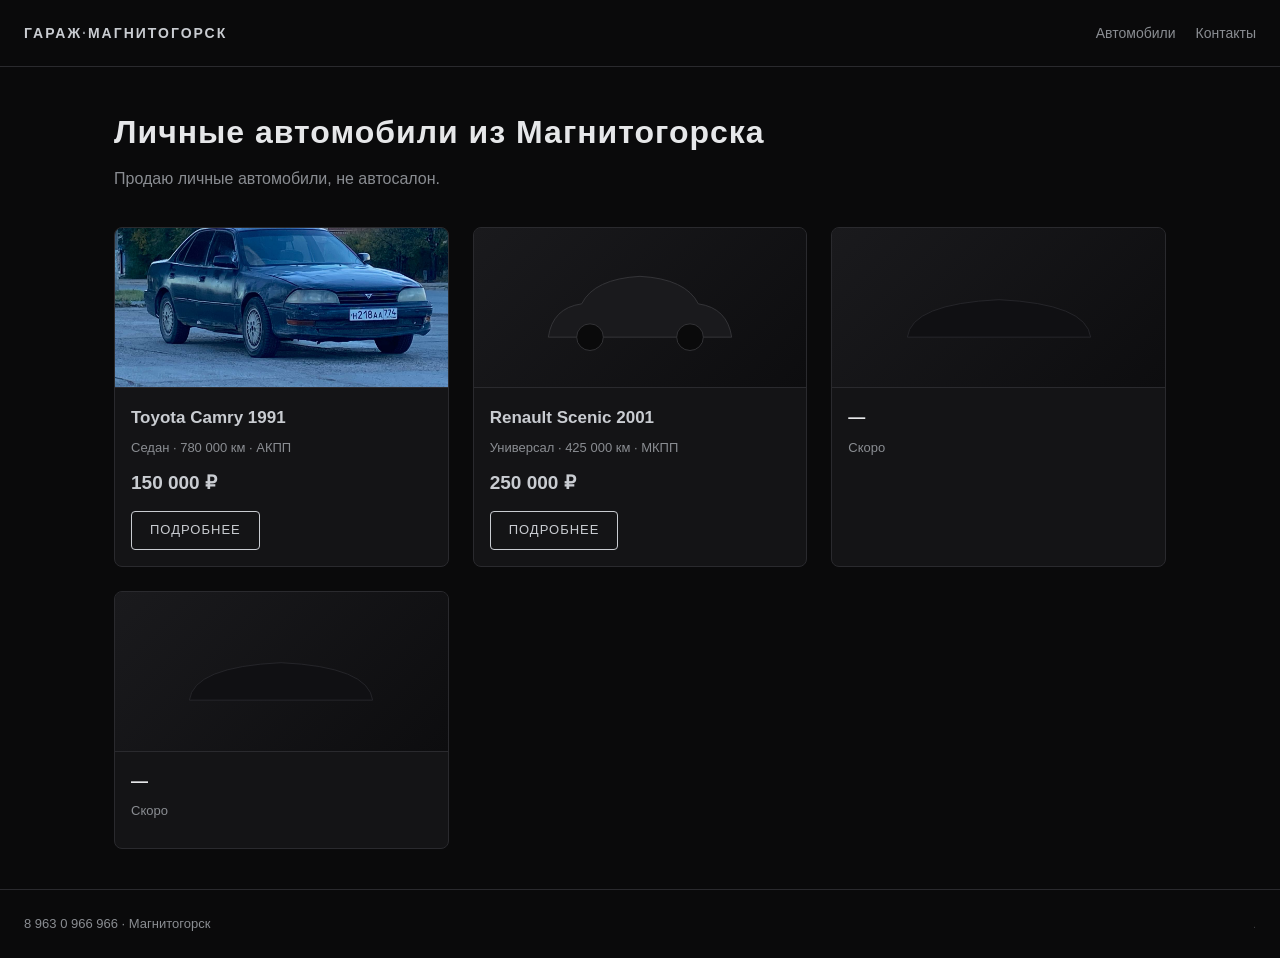
==== index.html @ 193edbfe "Add site files for edohod.ru" ====
<!DOCTYPE html>
<html lang="ru">
<head>
<meta charset="utf-8">
<meta name="viewport" content="width=device-width, initial-scale=1">
<title>Личные автомобили из Магнитогорска — edohod.ru</title>
<link rel="stylesheet" href="/style.css">

</head>
<body>
<header><div class="logo">ГАРАЖ<span>·</span>МАГНИТОГОРСК</div>
<nav><a href="/">Автомобили</a><a href="/contacts.html">Контакты</a></nav></header>
<div class="wrap">
<h1>Личные автомобили из Магнитогорска</h1>
<p class="sub">Продаю личные автомобили, не автосалон.</p>
<div class="grid">
  <div class="card"><a href="/cars/toyota-camry-1991.html"><div class="ph"><img src="/img/camry/camry-23.jpg" alt="Toyota Camry 1991" style="width:100%;height:100%;object-fit:cover"></div>
    <div class="info"><h3>Toyota Camry 1991</h3><div class="meta">Седан · 780 000 км · АКПП</div><div class="price">150 000 ₽</div><span class="btn">Подробнее</span></div></a></div>
  <div class="card"><a href="/cars/renault-scenic-2001.html"><div class="ph"><svg width="220" height="100" viewBox="0 0 260 120"><path d="M20 95 Q25 60 60 55 Q75 25 130 22 Q185 25 200 55 Q235 60 240 95 Z" fill="#1a1a1d" stroke="#3a3a3e"/><circle cx="70" cy="95" r="16" fill="#0a0a0b" stroke="#3a3a3e"/><circle cx="190" cy="95" r="16" fill="#0a0a0b" stroke="#3a3a3e"/></svg></div>
    <div class="info"><h3>Renault Scenic 2001</h3><div class="meta">Универсал · 425 000 км · МКПП</div><div class="price">250 000 ₽</div><span class="btn">Подробнее</span></div></a></div>
  <div class="card"><div class="ph"><svg width="220" height="100" viewBox="0 0 260 120"><path d="M20 95 Q25 55 130 50 Q235 55 240 95 Z" fill="#101013" stroke="#2a2a2e"/></svg></div>
    <div class="info"><h3>—</h3><div class="meta">Скоро</div></div></div>
  <div class="card"><div class="ph"><svg width="220" height="100" viewBox="0 0 260 120"><path d="M20 95 Q25 55 130 50 Q235 55 240 95 Z" fill="#101013" stroke="#2a2a2e"/></svg></div>
    <div class="info"><h3>—</h3><div class="meta">Скоро</div></div></div>
</div></div>

<footer>
  <div>8 963 0 966 966 · Магнитогорск</div>
  <div><button id="adminBtn" onclick="adminLogin()" title="admin">.</button></div>
</footer>
<script>
const CARS = ['toyota-camry-1991','renault-scenic-2001'];
function getState(){ return JSON.parse(localStorage.getItem('carState')||'{}'); }
function adminLogin(){
  if(sessionStorage.getItem('admin')==='1'){ openAdmin(); return; }
  const p = prompt('Пароль:');
  if(p==='edohod2026'){ sessionStorage.setItem('admin','1'); openAdmin(); } else if(p!==null){ alert('Неверный пароль'); }
}
function openAdmin(){
  let s = getState(), car = CARS[0];
  let html = '<div class="admin-panel"><h2>Админ-панель</h2><label>Автомобиль</label><select id="adCar">'+CARS.map(c=>'<option value="'+c+'">'+c+'</option>').join('')+'</select><label>Статус</label><select id="adStatus"><option value="sale">В продаже</option><option value="reserved">Забронировано</option><option value="sold">Продано</option></select><label>Дата окончания брони</label><input type="date" id="adDate"><button class="btn" onclick="saveState()">Сохранить</button><div id="adMsg" style="color:#9fd0a0;margin-top:10px"></div></div>';
  document.querySelector('.wrap').insertAdjacentHTML('afterbegin', html);
  const sel = document.getElementById('adCar');
  const load = ()=>{ const st = s[sel.value]||{status:'sale',date:''}; document.getElementById('adStatus').value=st.status; document.getElementById('adDate').value=st.date||''; };
  sel.onchange = load; load();
}
function saveState(){
  const s = getState();
  s[document.getElementById('adCar').value] = { status: document.getElementById('adStatus').value, date: document.getElementById('adDate').value };
  localStorage.setItem('carState', JSON.stringify(s));
  document.getElementById('adMsg').textContent = 'Сохранено. Обновите страницу автомобиля.';
}
function applyState(slug){
  const st = getState()[slug];
  if(!st) return;
  if(st.status==='reserved'){
    const d = st.date ? new Date(st.date).toLocaleDateString('ru-RU') : '';
    document.body.insertAdjacentHTML('beforeend','<div class="watermark"><div>Забронировано до '+d+'</div></div>');
  }
  if(st.status==='sold'){
    document.querySelector('.wrap').innerHTML = '<div class="sold-ph"><svg width="260" height="120" viewBox="0 0 260 120"><path d="M20 95 Q25 60 60 55 Q75 25 130 22 Q185 25 200 55 Q235 60 240 95 Z" fill="#1a1a1d" stroke="#3a3a3e"/><circle cx="70" cy="95" r="16" fill="#0a0a0b" stroke="#3a3a3e"/><circle cx="190" cy="95" r="16" fill="#0a0a0b" stroke="#3a3a3e"/></svg><span>Продано</span></div>';
  }
}
function askQuestion(slug){
  const last = localStorage.getItem('q_'+slug);
  if(last && Date.now()-last < 3600000){ alert('Повторное сообщение возможно через некоторое время'); return; }
  const t = document.getElementById('qtext').value.trim();
  if(!t) return;
  localStorage.setItem('q_'+slug, Date.now());
  document.getElementById('qtext').value='';
  alert('Вопрос отправлен. Ответ появится здесь после проверки продавцом.');
}
</script>

</body></html>
---- style.css ----
:root{--bg:#0a0a0b;--panel:#141416;--line:#2a2a2e;--chrome:#c9ccd1;--dim:#8a8d92;--txt:#e6e7e9}
*{box-sizing:border-box;margin:0;padding:0}
body{background:var(--bg);color:var(--txt);font-family:'Segoe UI',Arial,sans-serif;line-height:1.6}
a{color:var(--chrome);text-decoration:none}
a:hover{text-decoration:underline}
header{border-bottom:1px solid var(--line);padding:20px 24px;display:flex;justify-content:space-between;align-items:center}
.logo{font-weight:700;letter-spacing:2px;text-transform:uppercase;font-size:14px;color:var(--chrome)}
.logo span{color:var(--dim)}
nav a{margin-left:20px;font-size:14px;color:var(--dim)}
nav a:hover{color:var(--chrome)}
.wrap{max-width:1100px;margin:0 auto;padding:40px 24px}
h1{font-size:32px;letter-spacing:1px;margin-bottom:8px}
.sub{color:var(--dim);margin-bottom:36px}
.grid{display:grid;grid-template-columns:repeat(auto-fill,minmax(250px,1fr));gap:24px}
.card{background:var(--panel);border:1px solid var(--line);border-radius:8px;overflow:hidden;transition:border-color .2s}
.card:hover{border-color:var(--chrome)}
.card .ph{height:160px;background:linear-gradient(135deg,#1a1a1d,#0d0d0f);display:flex;align-items:center;justify-content:center;border-bottom:1px solid var(--line)}
.card .info{padding:16px}
.card h3{font-size:17px;margin-bottom:6px}
.card .meta{color:var(--dim);font-size:13px;margin-bottom:10px}
.price{font-size:19px;color:var(--chrome);font-weight:700}
.btn{display:inline-block;margin-top:12px;padding:8px 18px;border:1px solid var(--chrome);border-radius:4px;font-size:13px;letter-spacing:1px;text-transform:uppercase}
.btn:hover{background:var(--chrome);color:#000;text-decoration:none}
table{width:100%;border-collapse:collapse;margin:20px 0;font-size:14px}
td{padding:8px 12px;border-bottom:1px solid var(--line)}
td:first-child{color:var(--dim);width:40%}
h2{font-size:22px;margin:36px 0 12px;border-left:3px solid var(--chrome);padding-left:12px}
.faq details{background:var(--panel);border:1px solid var(--line);border-radius:6px;margin-bottom:10px;padding:12px 16px}
.faq summary{cursor:pointer;font-weight:600}
.faq p{margin-top:8px;color:var(--dim);font-size:14px}
.note{border:1px dashed var(--dim);border-radius:6px;padding:16px;margin:24px 0;font-size:14px;color:var(--dim)}
footer{border-top:1px solid var(--line);padding:24px;display:flex;justify-content:space-between;align-items:center;color:var(--dim);font-size:13px}
#adminBtn{background:none;border:none;color:#3a3a3e;cursor:pointer;font-size:11px}
#adminBtn:hover{color:var(--dim)}
.soon-ph,.sold-ph{height:340px;background:radial-gradient(ellipse at 50% 30%,#1c1c20,#0a0a0b);display:flex;flex-direction:column;align-items:center;justify-content:center;border:1px solid var(--line);border-radius:8px;gap:14px}
.soon-ph svg,.sold-ph svg{opacity:.7}
.soon-ph span,.sold-ph span{font-size:28px;letter-spacing:8px;text-transform:uppercase;color:var(--chrome)}
.watermark{position:fixed;inset:0;pointer-events:none;display:flex;align-items:center;justify-content:center;z-index:50}
.watermark div{transform:rotate(-25deg);font-size:64px;letter-spacing:10px;text-transform:uppercase;color:rgba(201,204,209,.12);border:4px solid rgba(201,204,209,.12);padding:10px 40px;white-space:nowrap}
.chat{background:var(--panel);border:1px solid var(--line);border-radius:8px;padding:16px;max-width:640px}
.chat .msg{margin-bottom:10px;font-size:14px}
.chat .msg .who{color:var(--dim);font-size:12px}
.chat textarea{width:100%;background:#0d0d0f;border:1px solid var(--line);color:var(--txt);border-radius:4px;padding:10px;font-family:inherit;resize:vertical;min-height:70px}
.chat button{margin-top:10px}
.admin-panel{background:var(--panel);border:1px solid var(--line);border-radius:8px;padding:24px;max-width:560px}
.admin-panel label{display:block;margin:14px 0 4px;font-size:13px;color:var(--dim)}
.admin-panel input,.admin-panel select{width:100%;background:#0d0d0f;border:1px solid var(--line);color:var(--txt);border-radius:4px;padding:8px}
.admin-panel button{margin-top:20px}
.badge{display:inline-block;padding:2px 10px;border-radius:12px;font-size:12px;border:1px solid var(--line)}
.badge.sale{color:#9fd0a0}.badge.res{color:#d0c89f}.badge.sold{color:#d09f9f}
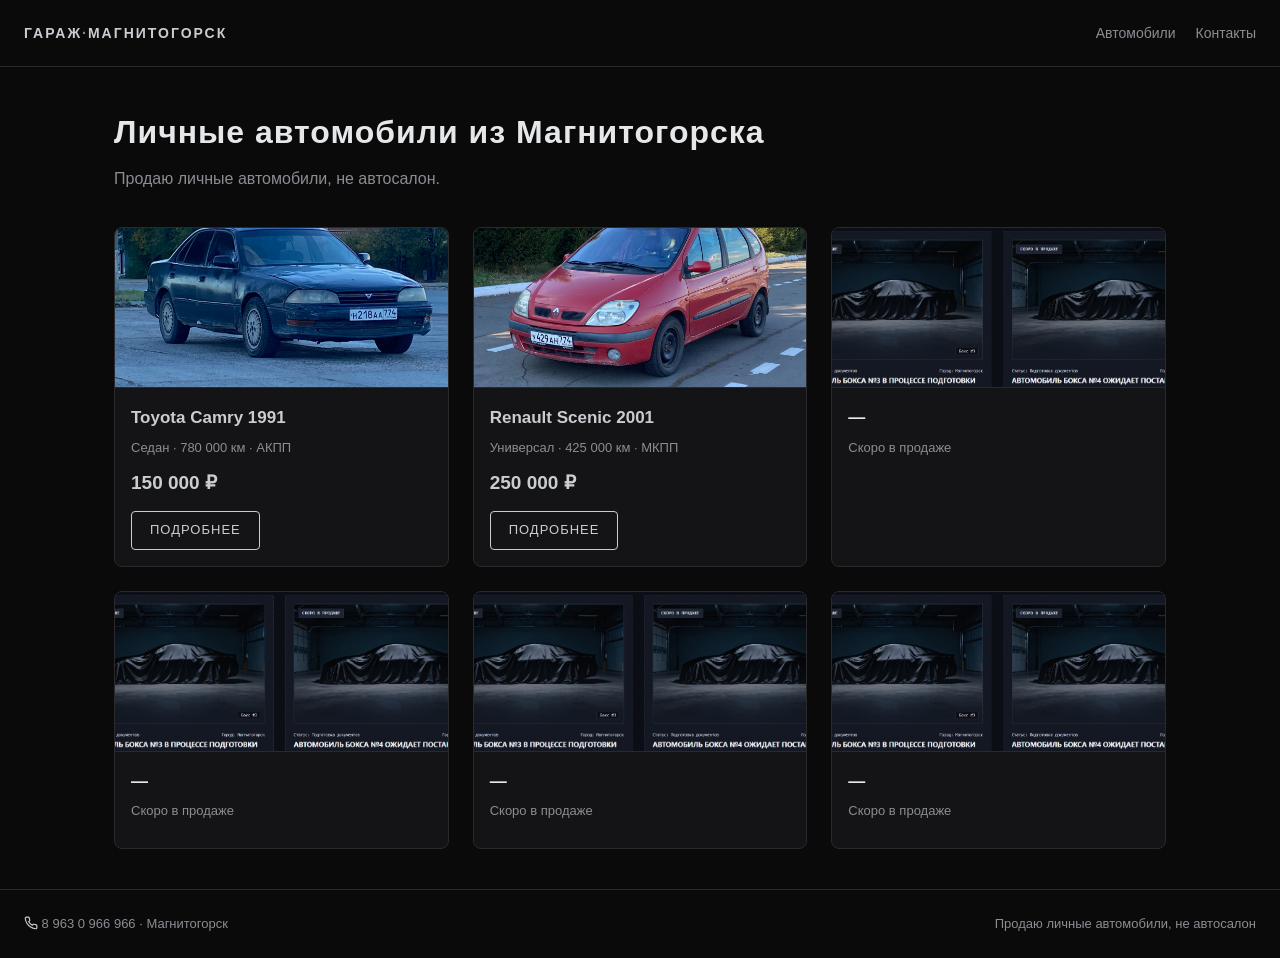
==== commit 97b76fc9: "Restore full site with new files" ====
--- a/index.html
+++ b/index.html
@@ -4,6 +4,12 @@
 <meta charset="utf-8">
 <meta name="viewport" content="width=device-width, initial-scale=1">
 <title>Личные автомобили из Магнитогорска — edohod.ru</title>
+<meta name="description" content="Частная продажа личных автомобилей в Магнитогорске: Toyota Camry 1991 — 150 000 ₽ и Renault Scenic 2001 — 250 000 ₽. Не автосалон. Прямая связь с продавцом по телефону 8 963 0 966 966.">
+<meta property="og:title" content="Личные автомобили из Магнитогорска">
+<meta property="og:description" content="Частная продажа: Toyota Camry 1991 и Renault Scenic 2001. Не автосалон.">
+<meta property="og:url" content="https://edohod.ru/">
+<meta property="og:type" content="website">
+<meta property="og:locale" content="ru_RU">
 <link rel="stylesheet" href="/style.css">
 
 </head>
@@ -16,60 +22,18 @@
 <div class="grid">
   <div class="card"><a href="/cars/toyota-camry-1991.html"><div class="ph"><img src="/img/camry/camry-23.jpg" alt="Toyota Camry 1991" style="width:100%;height:100%;object-fit:cover"></div>
     <div class="info"><h3>Toyota Camry 1991</h3><div class="meta">Седан · 780 000 км · АКПП</div><div class="price">150 000 ₽</div><span class="btn">Подробнее</span></div></a></div>
-  <div class="card"><a href="/cars/renault-scenic-2001.html"><div class="ph"><svg width="220" height="100" viewBox="0 0 260 120"><path d="M20 95 Q25 60 60 55 Q75 25 130 22 Q185 25 200 55 Q235 60 240 95 Z" fill="#1a1a1d" stroke="#3a3a3e"/><circle cx="70" cy="95" r="16" fill="#0a0a0b" stroke="#3a3a3e"/><circle cx="190" cy="95" r="16" fill="#0a0a0b" stroke="#3a3a3e"/></svg></div>
+  <div class="card"><a href="/cars/renault-scenic-2001.html"><div class="ph"><img src="/img/scenic/scenic-7.jpg" alt="Renault Scenic 2001" style="width:100%;height:100%;object-fit:cover"></div>
     <div class="info"><h3>Renault Scenic 2001</h3><div class="meta">Универсал · 425 000 км · МКПП</div><div class="price">250 000 ₽</div><span class="btn">Подробнее</span></div></a></div>
-  <div class="card"><div class="ph"><svg width="220" height="100" viewBox="0 0 260 120"><path d="M20 95 Q25 55 130 50 Q235 55 240 95 Z" fill="#101013" stroke="#2a2a2e"/></svg></div>
-    <div class="info"><h3>—</h3><div class="meta">Скоро</div></div></div>
-  <div class="card"><div class="ph"><svg width="220" height="100" viewBox="0 0 260 120"><path d="M20 95 Q25 55 130 50 Q235 55 240 95 Z" fill="#101013" stroke="#2a2a2e"/></svg></div>
-    <div class="info"><h3>—</h3><div class="meta">Скоро</div></div></div>
+  <div class="card"><div class="ph"><img src="/img/covered.jpg" alt="Автомобиль под чёрной накидкой — скоро в продаже" style="width:100%;height:100%;object-fit:cover"></div>
+    <div class="info"><h3>—</h3><div class="meta">Скоро в продаже</div></div></div><div class="card"><div class="ph"><img src="/img/covered.jpg" alt="Автомобиль под чёрной накидкой — скоро в продаже" style="width:100%;height:100%;object-fit:cover"></div>
+    <div class="info"><h3>—</h3><div class="meta">Скоро в продаже</div></div></div><div class="card"><div class="ph"><img src="/img/covered.jpg" alt="Автомобиль под чёрной накидкой — скоро в продаже" style="width:100%;height:100%;object-fit:cover"></div>
+    <div class="info"><h3>—</h3><div class="meta">Скоро в продаже</div></div></div><div class="card"><div class="ph"><img src="/img/covered.jpg" alt="Автомобиль под чёрной накидкой — скоро в продаже" style="width:100%;height:100%;object-fit:cover"></div>
+    <div class="info"><h3>—</h3><div class="meta">Скоро в продаже</div></div></div>
 </div></div>
 
 <footer>
-  <div>8 963 0 966 966 · Магнитогорск</div>
-  <div><button id="adminBtn" onclick="adminLogin()" title="admin">.</button></div>
+  <div><svg width="14" height="14" viewBox="0 0 24 24" fill="none" stroke="#c9ccd1" stroke-width="2" style="vertical-align:-2px"><path d="M22 16.9v3a2 2 0 0 1-2.2 2 19.8 19.8 0 0 1-8.6-3 19.5 19.5 0 0 1-6-6 19.8 19.8 0 0 1-3-8.7A2 2 0 0 1 4.1 2h3a2 2 0 0 1 2 1.7c.1 1 .4 2 .7 2.8a2 2 0 0 1-.5 2.1L8.1 9.9a16 16 0 0 0 6 6l1.3-1.3a2 2 0 0 1 2.1-.4c.9.3 1.9.5 2.8.7a2 2 0 0 1 1.7 2z"/></svg> 8 963 0 966 966 · Магнитогорск</div>
+  <div>Продаю личные автомобили, не автосалон</div>
 </footer>
-<script>
-const CARS = ['toyota-camry-1991','renault-scenic-2001'];
-function getState(){ return JSON.parse(localStorage.getItem('carState')||'{}'); }
-function adminLogin(){
-  if(sessionStorage.getItem('admin')==='1'){ openAdmin(); return; }
-  const p = prompt('Пароль:');
-  if(p==='edohod2026'){ sessionStorage.setItem('admin','1'); openAdmin(); } else if(p!==null){ alert('Неверный пароль'); }
-}
-function openAdmin(){
-  let s = getState(), car = CARS[0];
-  let html = '<div class="admin-panel"><h2>Админ-панель</h2><label>Автомобиль</label><select id="adCar">'+CARS.map(c=>'<option value="'+c+'">'+c+'</option>').join('')+'</select><label>Статус</label><select id="adStatus"><option value="sale">В продаже</option><option value="reserved">Забронировано</option><option value="sold">Продано</option></select><label>Дата окончания брони</label><input type="date" id="adDate"><button class="btn" onclick="saveState()">Сохранить</button><div id="adMsg" style="color:#9fd0a0;margin-top:10px"></div></div>';
-  document.querySelector('.wrap').insertAdjacentHTML('afterbegin', html);
-  const sel = document.getElementById('adCar');
-  const load = ()=>{ const st = s[sel.value]||{status:'sale',date:''}; document.getElementById('adStatus').value=st.status; document.getElementById('adDate').value=st.date||''; };
-  sel.onchange = load; load();
-}
-function saveState(){
-  const s = getState();
-  s[document.getElementById('adCar').value] = { status: document.getElementById('adStatus').value, date: document.getElementById('adDate').value };
-  localStorage.setItem('carState', JSON.stringify(s));
-  document.getElementById('adMsg').textContent = 'Сохранено. Обновите страницу автомобиля.';
-}
-function applyState(slug){
-  const st = getState()[slug];
-  if(!st) return;
-  if(st.status==='reserved'){
-    const d = st.date ? new Date(st.date).toLocaleDateString('ru-RU') : '';
-    document.body.insertAdjacentHTML('beforeend','<div class="watermark"><div>Забронировано до '+d+'</div></div>');
-  }
-  if(st.status==='sold'){
-    document.querySelector('.wrap').innerHTML = '<div class="sold-ph"><svg width="260" height="120" viewBox="0 0 260 120"><path d="M20 95 Q25 60 60 55 Q75 25 130 22 Q185 25 200 55 Q235 60 240 95 Z" fill="#1a1a1d" stroke="#3a3a3e"/><circle cx="70" cy="95" r="16" fill="#0a0a0b" stroke="#3a3a3e"/><circle cx="190" cy="95" r="16" fill="#0a0a0b" stroke="#3a3a3e"/></svg><span>Продано</span></div>';
-  }
-}
-function askQuestion(slug){
-  const last = localStorage.getItem('q_'+slug);
-  if(last && Date.now()-last < 3600000){ alert('Повторное сообщение возможно через некоторое время'); return; }
-  const t = document.getElementById('qtext').value.trim();
-  if(!t) return;
-  localStorage.setItem('q_'+slug, Date.now());
-  document.getElementById('qtext').value='';
-  alert('Вопрос отправлен. Ответ появится здесь после проверки продавцом.');
-}
-</script>
 
 </body></html>
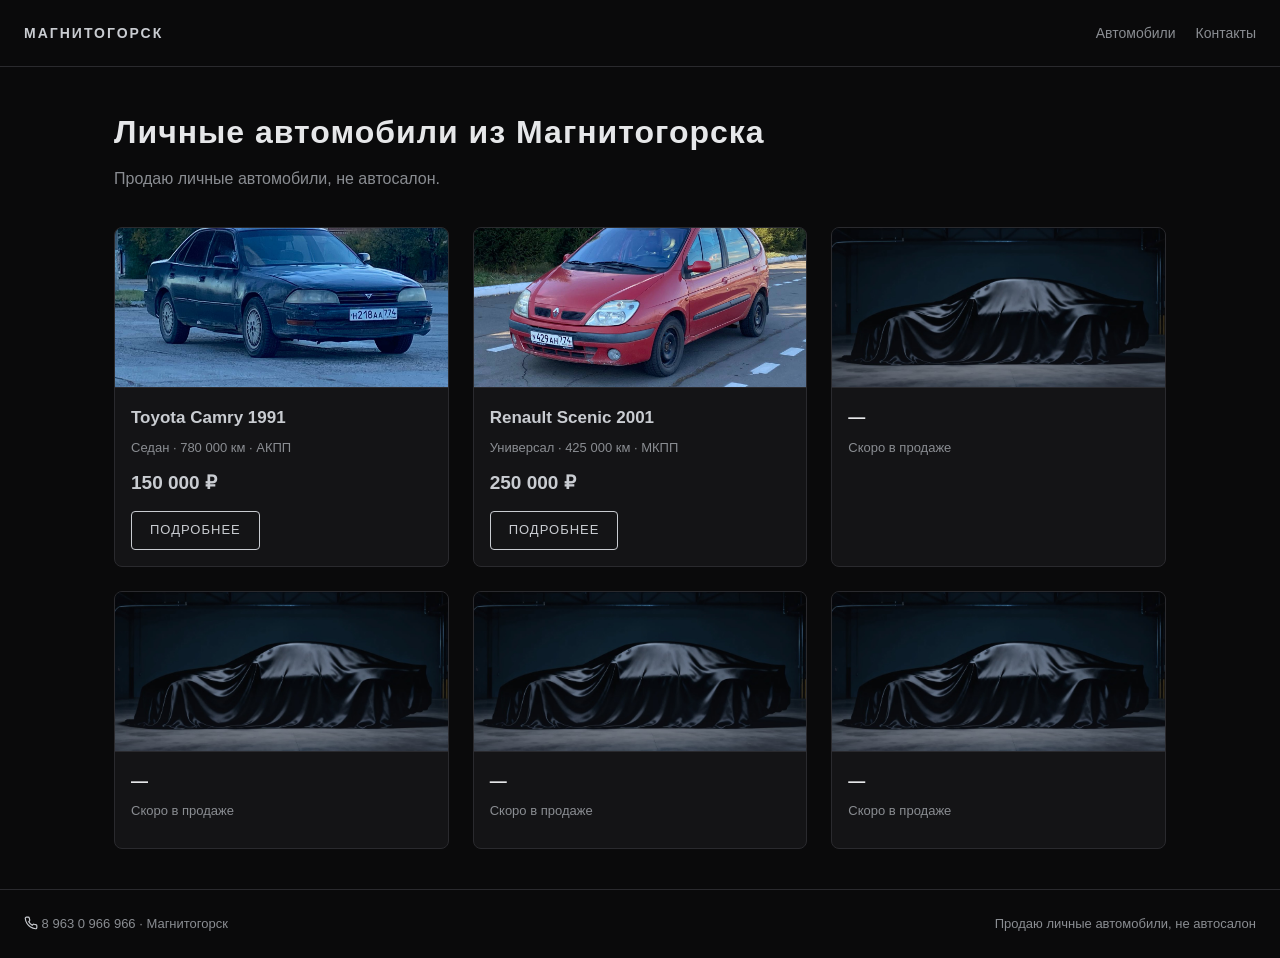
==== commit 48e8ed85: "Update index.html" ====
--- a/index.html
+++ b/index.html
@@ -14,7 +14,7 @@
 
 </head>
 <body>
-<header><div class="logo">ГАРАЖ<span>·</span>МАГНИТОГОРСК</div>
+<header><div class="logo"</span>МАГНИТОГОРСК</div>
 <nav><a href="/">Автомобили</a><a href="/contacts.html">Контакты</a></nav></header>
 <div class="wrap">
 <h1>Личные автомобили из Магнитогорска</h1>
@@ -36,4 +36,4 @@
   <div>Продаю личные автомобили, не автосалон</div>
 </footer>
 
-</body></html>+</body></html>
